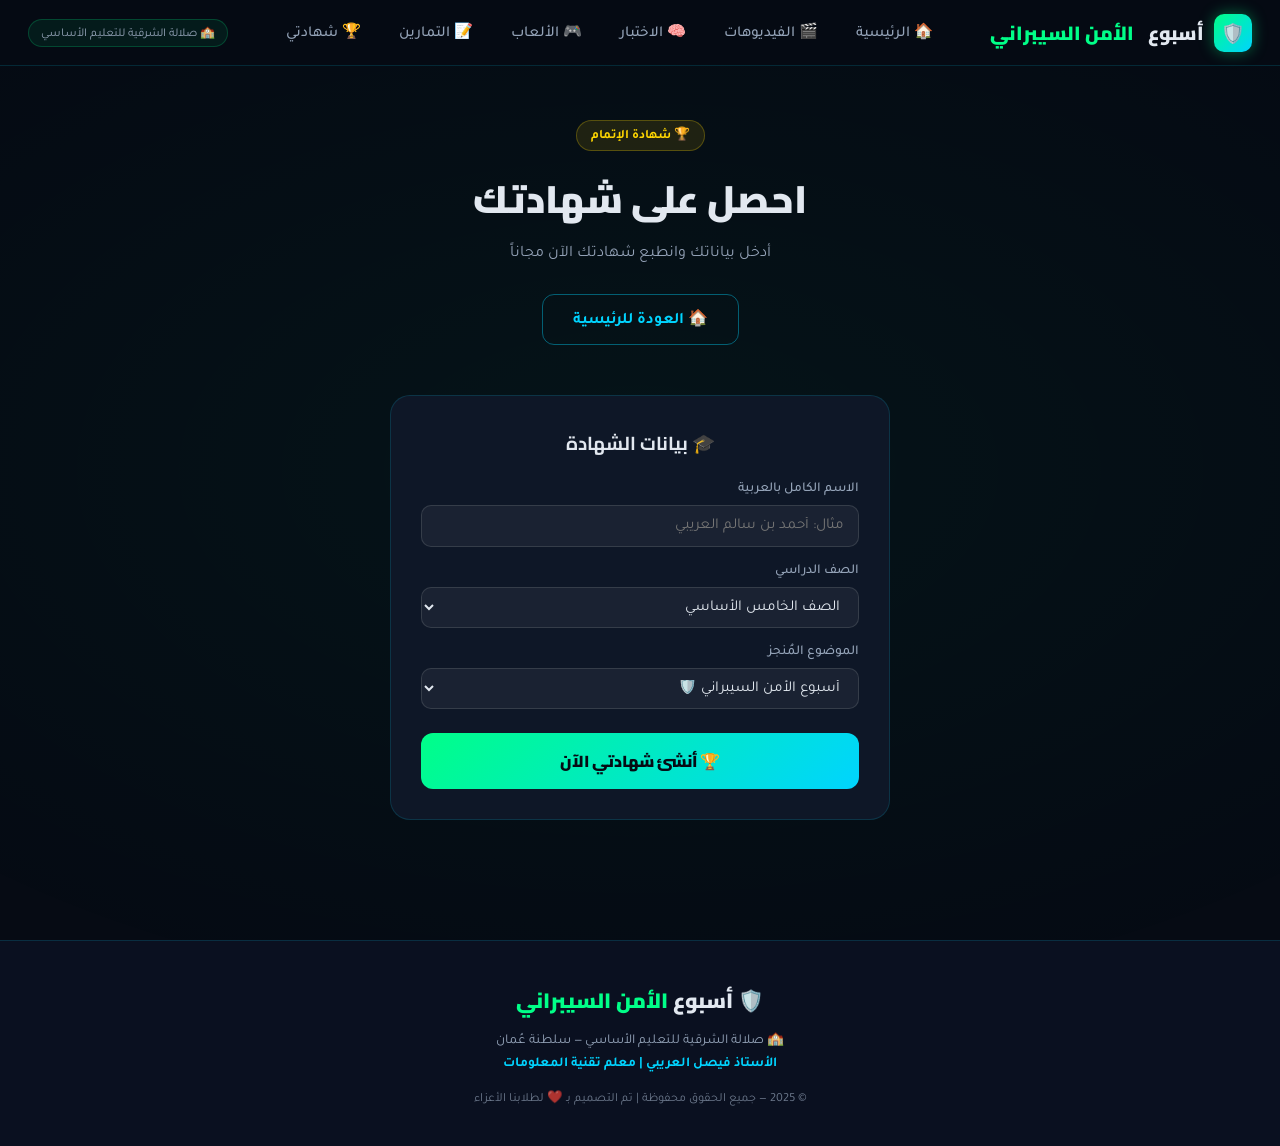
==== pages/certificate.html @ 5276aafc "Create certificate.html" ====
<!DOCTYPE html>
<html lang="ar" dir="rtl">
<head>
<meta charset="UTF-8">
<meta name="viewport" content="width=device-width, initial-scale=1.0">
<title>شهادتي | أسبوع الأمن السيبراني</title>
<link href="https://fonts.googleapis.com/css2?family=Cairo:wght@300;400;600;700;900&family=Tajawal:wght@300;400;500;700;800&display=swap" rel="stylesheet">
<link rel="stylesheet" href="../css/style.css">
</head>
<body>

<!-- MATRIX BACKGROUND -->
<div id="matrix-bg"></div>

<!-- NAV -->
<nav>
  <div class="nav-brand">
    <div class="nav-icon">🛡️</div>
    أسبوع <span style="color:var(--green);margin-right:4px"> الأمن السيبراني</span>
  </div>
  <div class="nav-links">
    <a href="../index.html">🏠 الرئيسية</a>
    <a href="videos.html">🎬 الفيديوهات</a>
    <a href="quiz.html">🧠 الاختبار</a>
    <a href="games.html">🎮 الألعاب</a>
    <a href="exercises.html">📝 التمارين</a>
    <a href="certificate.html">🏆 شهادتي</a>
  </div>
  <div class="nav-school">🏫 صلالة الشرقية للتعليم الأساسي</div>
</nav>

<!-- CERTIFICATE SECTION -->
<section id="certificate" class="cert-section" style="min-height:100vh;padding:120px 20px 80px">
  <div class="container">
    <div class="section-header fade-in">
      <div class="section-tag tag-yellow">🏆 شهادة الإتمام</div>
      <h2 class="section-title">احصل على شهادتك</h2>
      <p class="section-sub">أدخل بياناتك وانطبع شهادتك الآن مجاناً</p>
      <div style="margin-top:30px">
        <a href="../index.html" class="btn-secondary">🏠 العودة للرئيسية</a>
      </div>
    </div>
    <div class="cert-form-wrapper fade-in">
      <div class="cert-form">
        <h3>🎓 بيانات الشهادة</h3>
        <div class="form-group">
          <label>الاسم الكامل بالعربية</label>
          <input type="text" id="certName" placeholder="مثال: أحمد بن سالم العريبي">
        </div>
        <div class="form-group">
          <label>الصف الدراسي</label>
          <select id="certGrade">
            <option value="الصف الخامس الأساسي">الصف الخامس الأساسي</option>
            <option value="الصف السابع الأساسي">الصف السابع الأساسي</option>
            <option value="الصف التاسع الأساسي">الصف التاسع الأساسي</option>
          </select>
        </div>
        <div class="form-group">
          <label>الموضوع المُنجز</label>
          <select id="certTopic">
            <option value="أسبوع الأمن السيبراني">أسبوع الأمن السيبراني 🛡️</option>
            <option value="حماية كلمات المرور">حماية كلمات المرور 🔑</option>
            <option value="التعرف على التصيد الاحتيالي">التعرف على التصيد الاحتيالي 🎣</option>
            <option value="مكافحة الابتزاز الإلكتروني">مكافحة الابتزاز الإلكتروني 🚨</option>
          </select>
        </div>
        <button class="generate-btn" onclick="generateCert()">🏆 أنشئ شهادتي الآن</button>
      </div>
    </div>

    <div class="certificate-preview" id="certPreview">
      <div id="cert-canvas-wrap">
        <div class="cert-corner tl"></div>
        <div class="cert-corner tr"></div>
        <div class="cert-corner bl"></div>
        <div class="cert-corner br"></div>
        <div class="cert-school-name">🏫 صلالة الشرقية للتعليم الأساسي — سلطنة عُمان</div>
        <div class="cert-logo-big">🛡️</div>
        <div class="cert-title-ar">تُقدّم هذه الشهادة إلى</div>
        <div class="cert-main-title" id="certNameDisplay">اسم الطالب</div>
        <div class="cert-student-grade" id="certGradeDisplay">الصف الدراسي</div>
        <div class="cert-divider"></div>
        <div class="cert-body-text">
          تقديراً لإتمامه/ها فعاليات وأنشطة
        </div>
        <div class="cert-topic" id="certTopicDisplay">أسبوع الأمن السيبراني</div>
        <div class="cert-badge-row">
          <div class="cert-badge" style="color:var(--green);border-color:rgba(0,255,136,0.2)">✅ إتمام الفيديوهات</div>
          <div class="cert-badge" style="color:var(--cyan);border-color:rgba(0,212,255,0.2)">🧠 اجتياز الاختبار</div>
          <div class="cert-badge" style="color:var(--orange);border-color:rgba(255,107,53,0.2)">🎮 الألعاب التعليمية</div>
          <div class="cert-badge" style="color:var(--purple);border-color:rgba(168,85,247,0.2)">📝 التمارين التفاعلية</div>
        </div>
        <div class="cert-footer">
          <div class="cert-seal">
            🛡️<div style="font-size:.55rem;color:var(--yellow);margin-top:2px">موثّقة</div>
          </div>
          <div>
            <div style="font-size:.75rem;color:var(--text2);margin-bottom:4px">بتوجيه ورعاية</div>
            <div class="cert-teacher-name">الأستاذ فيصل العريبي</div>
            <div class="cert-teacher-title">معلم تقنية المعلومات</div>
            <div class="cert-teacher-title">صلالة الشرقية للتعليم الأساسي</div>
          </div>
          <div class="cert-date">
            <div style="font-size:.75rem;color:var(--text2);margin-bottom:4px">تاريخ الإصدار</div>
            <div id="certDate" style="font-size:.85rem;font-weight:600"></div>
            <div style="font-size:.7rem;color:var(--text2);margin-top:2px">1446هـ</div>
          </div>
        </div>
      </div>
      <div class="cert-actions">
        <button class="cert-download-btn" onclick="printCert()">🖨️ طباعة الشهادة</button>
        <button class="cert-print-btn" onclick="window.scrollTo(0,0)">↑ العودة للأعلى</button>
      </div>
    </div>
  </div>
</section>

<!-- FOOTER -->
<footer>
  <div class="footer-logo">🛡️ أسبوع <span>الأمن السيبراني</span></div>
  <div class="footer-school">🏫 صلالة الشرقية للتعليم الأساسي — سلطنة عُمان</div>
  <div class="footer-teacher">الأستاذ فيصل العريبي | معلم تقنية المعلومات</div>
  <div class="footer-copy">© 2025 — جميع الحقوق محفوظة | تم التصميم بـ ❤️ لطلابنا الأعزاء</div>
</footer>

<script src="../js/main.js"></script>
</body>
</html>
---- css/style.css ----
:root {
  --bg: #060b14;
  --bg2: #0a1020;
  --bg3: #0f1929;
  --card: rgba(15,25,41,0.95);
  --green: #00ff88;
  --cyan: #00d4ff;
  --orange: #ff6b35;
  --red: #ff4757;
  --purple: #a855f7;
  --yellow: #ffd700;
  --text: #e2e8f0;
  --text2: #94a3b8;
  --border: rgba(0,212,255,0.15);
  --r: 14px;
}
*{margin:0;padding:0;box-sizing:border-box}
html{scroll-behavior:smooth}
body{
  background:var(--bg);
  color:var(--text);
  font-family:'Tajawal',sans-serif;
  overflow-x:hidden;
  min-height:100vh;
}
::-webkit-scrollbar{width:5px}
::-webkit-scrollbar-track{background:var(--bg)}
::-webkit-scrollbar-thumb{background:var(--cyan);border-radius:3px}

/* ── MATRIX BACKGROUND ── */
#matrix-bg{
  position:fixed;inset:0;z-index:0;
  overflow:hidden;pointer-events:none;
}
.matrix-col{
  position:absolute;top:-100%;
  font-family:monospace;font-size:14px;
  color:rgba(0,255,136,0.15);
  animation:matrix-fall linear infinite;
  letter-spacing:2px;
  writing-mode:vertical-lr;
}
@keyframes matrix-fall{
  0%{top:-100%}
  100%{top:110%}
}

/* ── PARTICLES ── */
.particle{
  position:fixed;border-radius:50%;pointer-events:none;z-index:1;
  animation:float-particle linear infinite;
}
@keyframes float-particle{
  0%{transform:translateY(100vh) rotate(0deg);opacity:0}
  10%{opacity:1}
  90%{opacity:1}
  100%{transform:translateY(-100px) rotate(720deg);opacity:0}
}

/* ── NAVBAR ── */
nav{
  position:fixed;top:0;left:0;right:0;z-index:999;
  display:flex;align-items:center;justify-content:space-between;
  padding:0 28px;height:66px;
  background:rgba(6,11,20,0.92);
  backdrop-filter:blur(20px);
  border-bottom:1px solid var(--border);
}
.nav-brand{
  display:flex;align-items:center;gap:10px;
  font-family:'Cairo',sans-serif;font-weight:900;font-size:1.2rem;
}
.nav-icon{
  width:38px;height:38px;border-radius:10px;
  background:linear-gradient(135deg,var(--green),var(--cyan));
  display:flex;align-items:center;justify-content:center;
  font-size:1.2rem;
  box-shadow:0 0 15px rgba(0,255,136,0.4);
}
.nav-links{display:flex;gap:6px;align-items:center;flex-wrap:wrap}
.nav-links a{
  color:var(--text2);text-decoration:none;
  padding:8px 16px;border-radius:8px;
  font-size:.95rem;font-weight:500;
  transition:.2s;
}
.nav-links a:hover{color:var(--cyan);background:rgba(0,212,255,0.08)}
.nav-school{
  font-size:.75rem;color:var(--text2);
  background:rgba(0,255,136,0.07);
  border:1px solid rgba(0,255,136,0.2);
  padding:5px 12px;border-radius:20px;
}

/* ── HERO ── */
.hero{
  position:relative;z-index:2;
  min-height:100vh;
  display:flex;align-items:center;justify-content:center;
  text-align:center;padding:100px 20px 60px;
  background:
    radial-gradient(ellipse 80% 50% at 50% 0%, rgba(0,255,136,0.06) 0%, transparent 60%),
    radial-gradient(ellipse 60% 40% at 80% 80%, rgba(0,212,255,0.05) 0%, transparent 50%);
}
.hero-badge{
  display:inline-flex;align-items:center;gap:8px;
  background:rgba(0,255,136,0.1);
  border:1px solid rgba(0,255,136,0.3);
  padding:7px 18px;border-radius:30px;
  font-size:.85rem;color:var(--green);
  margin-bottom:28px;
  animation:pulse-badge 2s ease infinite;
}
@keyframes pulse-badge{
  0%,100%{box-shadow:0 0 0 0 rgba(0,255,136,0.3)}
  50%{box-shadow:0 0 0 8px rgba(0,255,136,0)}
}
.hero h1{
  font-family:'Cairo',sans-serif;font-weight:900;
  font-size:clamp(2.2rem,6vw,4.5rem);
  line-height:1.2;margin-bottom:16px;
  background:linear-gradient(135deg,#fff 0%,var(--cyan) 50%,var(--green) 100%);
  -webkit-background-clip:text;-webkit-text-fill-color:transparent;
  background-clip:text;
}
.hero h1 span{
  background:linear-gradient(135deg,var(--orange),var(--red));
  -webkit-background-clip:text;-webkit-text-fill-color:transparent;
  background-clip:text;
}
.hero-sub{
  font-size:1.15rem;color:var(--text2);max-width:600px;margin:0 auto 36px;
}
.hero-btns{display:flex;gap:14px;justify-content:center;flex-wrap:wrap;margin-bottom:60px}
.btn-primary{
  background:linear-gradient(135deg,var(--green),var(--cyan));
  color:#060b14;font-weight:700;font-size:1rem;
  padding:13px 30px;border-radius:12px;border:none;cursor:pointer;
  text-decoration:none;display:inline-flex;align-items:center;gap:8px;
  transition:.25s;box-shadow:0 0 25px rgba(0,255,136,0.3);
}
.btn-primary:hover{transform:translateY(-2px);box-shadow:0 0 40px rgba(0,255,136,0.5)}
.btn-secondary{
  background:transparent;color:var(--cyan);font-weight:600;font-size:1rem;
  padding:13px 30px;border-radius:12px;
  border:1.5px solid rgba(0,212,255,0.4);cursor:pointer;
  text-decoration:none;display:inline-flex;align-items:center;gap:8px;
  transition:.25s;
}
.btn-secondary:hover{background:rgba(0,212,255,0.08);transform:translateY(-2px)}

/* ── STATS ── */
.hero-stats{
  display:flex;gap:30px;justify-content:center;flex-wrap:wrap;
}
.stat-box{
  background:var(--card);border:1px solid var(--border);
  border-radius:var(--r);padding:20px 30px;text-align:center;
  min-width:130px;
}
.stat-num{
  font-family:'Cairo',sans-serif;font-weight:900;font-size:2rem;
  background:linear-gradient(135deg,var(--green),var(--cyan));
  -webkit-background-clip:text;-webkit-text-fill-color:transparent;
  background-clip:text;
}
.stat-lbl{font-size:.8rem;color:var(--text2);margin-top:2px}

/* ── SECTIONS ── */
section{position:relative;z-index:2;padding:80px 20px}
.container{max-width:1100px;margin:0 auto}
.section-header{text-align:center;margin-bottom:50px}
.section-tag{
  display:inline-block;font-size:.8rem;font-weight:600;
  padding:5px 14px;border-radius:20px;margin-bottom:12px;
}
.tag-green{color:var(--green);background:rgba(0,255,136,0.1);border:1px solid rgba(0,255,136,0.25)}
.tag-cyan{color:var(--cyan);background:rgba(0,212,255,0.1);border:1px solid rgba(0,212,255,0.25)}
.tag-orange{color:var(--orange);background:rgba(255,107,53,0.1);border:1px solid rgba(255,107,53,0.25)}
.tag-purple{color:var(--purple);background:rgba(168,85,247,0.1);border:1px solid rgba(168,85,247,0.25)}
.tag-yellow{color:var(--yellow);background:rgba(255,215,0,0.1);border:1px solid rgba(255,215,0,0.25)}

.section-title{
  font-family:'Cairo',sans-serif;font-weight:900;
  font-size:clamp(1.6rem,3.5vw,2.4rem);
  margin-bottom:10px;
}
.section-sub{color:var(--text2);font-size:1rem;max-width:550px;margin:0 auto}

/* ── VIDEOS ── */
.videos-grid{
  display:grid;grid-template-columns:repeat(auto-fill,minmax(300px,1fr));gap:20px;
}
.video-card{
  background:var(--card);border:1px solid var(--border);
  border-radius:var(--r);overflow:hidden;
  transition:.3s;cursor:pointer;
}
.video-card:hover{transform:translateY(-5px);border-color:var(--cyan);box-shadow:0 10px 40px rgba(0,212,255,0.15)}
.video-thumb{
  position:relative;padding-top:56.25%;overflow:hidden;
  background:linear-gradient(135deg,#0a1528,#0d2040);
}
.video-thumb-inner{
  position:absolute;inset:0;display:flex;align-items:center;justify-content:center;
  font-size:3.5rem;flex-direction:column;gap:10px;
}
.play-btn{
  width:54px;height:54px;border-radius:50%;
  background:rgba(0,255,136,0.9);
  display:flex;align-items:center;justify-content:center;
  font-size:1.2rem;color:#060b14;
  transition:.2s;box-shadow:0 0 20px rgba(0,255,136,0.4);
}
.video-card:hover .play-btn{transform:scale(1.1);box-shadow:0 0 35px rgba(0,255,136,0.6)}
.video-duration{
  position:absolute;bottom:10px;left:10px;
  background:rgba(0,0,0,0.8);color:#fff;
  font-size:.75rem;padding:3px 8px;border-radius:5px;
}
.video-grade{
  position:absolute;top:10px;right:10px;
  font-size:.72rem;font-weight:700;padding:4px 10px;border-radius:20px;
}
.grade5{background:rgba(255,107,53,0.25);color:var(--orange);border:1px solid rgba(255,107,53,0.4)}
.grade7{background:rgba(0,212,255,0.2);color:var(--cyan);border:1px solid rgba(0,212,255,0.4)}
.grade9{background:rgba(168,85,247,0.2);color:var(--purple);border:1px solid rgba(168,85,247,0.4)}

.video-info{padding:16px}
.video-title{font-weight:700;font-size:.95rem;margin-bottom:6px;line-height:1.5}
.video-meta{display:flex;align-items:center;gap:10px;font-size:.8rem;color:var(--text2)}
.video-progress{
  height:3px;background:rgba(255,255,255,0.08);border-radius:2px;margin-top:12px;
}
.video-progress-bar{height:100%;border-radius:2px;background:linear-gradient(90deg,var(--green),var(--cyan))}

/* ── VIDEO MODAL ── */
.modal-overlay{
  position:fixed;inset:0;z-index:9999;
  background:rgba(0,0,0,0.9);backdrop-filter:blur(10px);
  display:none;align-items:center;justify-content:center;padding:20px;
}
.modal-overlay.active{display:flex}
.modal-box{
  background:var(--bg2);border:1px solid var(--border);
  border-radius:20px;width:100%;max-width:700px;
  overflow:hidden;
}
.modal-header{
  display:flex;align-items:center;justify-content:space-between;
  padding:16px 20px;border-bottom:1px solid var(--border);
}
.modal-title{font-weight:700;font-size:1rem}
.modal-close{
  background:rgba(255,71,87,0.15);border:none;color:var(--red);
  width:32px;height:32px;border-radius:8px;cursor:pointer;font-size:1rem;
  display:flex;align-items:center;justify-content:center;
}
.modal-video{padding-top:56.25%;position:relative;background:#000}
.modal-video-inner{
  position:absolute;inset:0;display:flex;align-items:center;justify-content:center;
  background:linear-gradient(135deg,#050e1a,#0a1a30);flex-direction:column;gap:16px;
  font-size:4rem;
}
.modal-video-inner p{font-size:1rem;color:var(--text2)}
.modal-body{padding:20px}

/* ── QUIZ ── */
.quiz-wrapper{max-width:700px;margin:0 auto}
.quiz-progress-bar-wrap{
  background:rgba(255,255,255,0.07);border-radius:10px;height:8px;margin-bottom:30px;overflow:hidden;
}
.quiz-progress-fill{
  height:100%;border-radius:10px;
  background:linear-gradient(90deg,var(--green),var(--cyan));
  transition:.4s ease;
}
.quiz-q-counter{font-size:.85rem;color:var(--text2);margin-bottom:8px;text-align:center}
.quiz-question{
  background:var(--card);border:1px solid var(--border);
  border-radius:20px;padding:30px;
}
.quiz-q-text{
  font-family:'Cairo',sans-serif;font-weight:700;font-size:1.15rem;
  line-height:1.6;margin-bottom:24px;text-align:center;
}
.quiz-q-emoji{font-size:2.5rem;text-align:center;margin-bottom:14px}
.quiz-options{display:grid;grid-template-columns:1fr 1fr;gap:12px}
.quiz-opt{
  background:rgba(255,255,255,0.04);border:1.5px solid rgba(255,255,255,0.1);
  border-radius:12px;padding:14px 18px;
  font-size:.95rem;font-weight:500;cursor:pointer;
  transition:.2s;text-align:right;
  display:flex;align-items:center;gap:10px;
}
.quiz-opt:hover:not(:disabled){
  border-color:var(--cyan);background:rgba(0,212,255,0.08);
  transform:translateY(-2px);
}
.quiz-opt.correct{border-color:var(--green)!important;background:rgba(0,255,136,0.12)!important;color:var(--green)}
.quiz-opt.wrong{border-color:var(--red)!important;background:rgba(255,71,87,0.12)!important;color:var(--red)}
.quiz-opt:disabled{cursor:default}
.quiz-feedback{
  text-align:center;margin-top:20px;padding:14px;
  border-radius:12px;font-weight:600;display:none;
}
.quiz-feedback.show{display:block}
.quiz-feedback.ok{background:rgba(0,255,136,0.1);color:var(--green);border:1px solid rgba(0,255,136,0.3)}
.quiz-feedback.bad{background:rgba(255,71,87,0.1);color:var(--red);border:1px solid rgba(255,71,87,0.3)}
.quiz-nav{display:flex;justify-content:space-between;margin-top:24px;gap:12px}
.quiz-nav button{
  flex:1;padding:12px;border-radius:10px;border:none;cursor:pointer;
  font-family:'Tajawal',sans-serif;font-weight:700;font-size:.95rem;
  transition:.2s;
}
.btn-next{background:linear-gradient(135deg,var(--green),var(--cyan));color:#060b14}
.btn-next:hover{transform:translateY(-2px);box-shadow:0 5px 20px rgba(0,255,136,0.3)}
.quiz-score-box{
  background:var(--card);border:1px solid var(--border);
  border-radius:20px;padding:40px;text-align:center;display:none;
}
.quiz-score-box.show{display:block}
.score-circle{
  width:120px;height:120px;border-radius:50%;
  border:4px solid var(--green);
  display:flex;flex-direction:column;align-items:center;justify-content:center;
  margin:0 auto 20px;
  box-shadow:0 0 30px rgba(0,255,136,0.3);
}
.score-num{font-size:2.2rem;font-weight:900;color:var(--green)}
.score-total{font-size:.85rem;color:var(--text2)}
.score-msg{font-size:1.1rem;font-weight:700;margin-bottom:8px}
.score-sub{font-size:.9rem;color:var(--text2);margin-bottom:24px}

/* ── GAME ── */
.game-section{background:linear-gradient(180deg,var(--bg) 0%,var(--bg2) 100%)}
.game-grid{display:grid;grid-template-columns:repeat(auto-fill,minmax(260px,1fr));gap:18px}
.game-card{
  background:var(--card);border:1px solid var(--border);
  border-radius:var(--r);padding:24px;text-align:center;
  cursor:pointer;transition:.3s;
}
.game-card:hover{transform:translateY(-5px)}
.game-card.green-hover:hover{border-color:var(--green);box-shadow:0 8px 30px rgba(0,255,136,0.15)}
.game-card.cyan-hover:hover{border-color:var(--cyan);box-shadow:0 8px 30px rgba(0,212,255,0.15)}
.game-card.orange-hover:hover{border-color:var(--orange);box-shadow:0 8px 30px rgba(255,107,53,0.15)}
.game-card.purple-hover:hover{border-color:var(--purple);box-shadow:0 8px 30px rgba(168,85,247,0.15)}
.game-icon{font-size:3rem;margin-bottom:14px}
.game-title{font-family:'Cairo',sans-serif;font-weight:700;font-size:1.05rem;margin-bottom:8px}
.game-desc{font-size:.85rem;color:var(--text2);line-height:1.6;margin-bottom:16px}
.game-badge{
  display:inline-block;font-size:.75rem;font-weight:600;
  padding:4px 12px;border-radius:20px;
}

/* ── MATCH GAME ── */
.match-game{max-width:800px;margin:0 auto;display:none}
.match-game.active{display:block}
.match-instructions{
  text-align:center;color:var(--text2);margin-bottom:24px;font-size:.9rem;
}
.match-grid{
  display:grid;grid-template-columns:1fr 1fr;gap:30px;
}
.match-col h4{
  font-family:'Cairo',sans-serif;font-weight:700;
  margin-bottom:14px;font-size:.95rem;
  text-align:center;
  padding:8px;border-radius:8px;
}
.match-col:first-child h4{background:rgba(0,255,136,0.08);color:var(--green)}
.match-col:last-child h4{background:rgba(0,212,255,0.08);color:var(--cyan)}
.match-item{
  background:rgba(255,255,255,0.04);border:1.5px solid rgba(255,255,255,0.1);
  border-radius:10px;padding:12px 16px;margin-bottom:10px;
  cursor:pointer;transition:.2s;font-size:.9rem;text-align:center;
}
.match-item:hover{border-color:var(--cyan);background:rgba(0,212,255,0.07)}
.match-item.selected{border-color:var(--yellow);background:rgba(255,215,0,0.1);color:var(--yellow)}
.match-item.matched{border-color:var(--green);background:rgba(0,255,136,0.1);color:var(--green);cursor:default}
.match-item.wrong-flash{border-color:var(--red);background:rgba(255,71,87,0.1);animation:flash .3s}
@keyframes flash{0%,100%{opacity:1}50%{opacity:.4}}
.match-score{
  text-align:center;margin-top:20px;font-size:1rem;
  color:var(--text2);
}
.match-score span{color:var(--green);font-weight:700}

/* ── EXERCISES ── */
.exercises-list{display:flex;flex-direction:column;gap:16px;max-width:750px;margin:0 auto}
.exercise-card{
  background:var(--card);border:1px solid var(--border);
  border-radius:var(--r);overflow:hidden;
}
.exercise-header{
  display:flex;align-items:center;gap:14px;padding:18px 20px;cursor:pointer;
  transition:.2s;
}
.exercise-header:hover{background:rgba(255,255,255,0.03)}
.exercise-num{
  width:36px;height:36px;border-radius:10px;flex-shrink:0;
  display:flex;align-items:center;justify-content:center;
  font-weight:700;font-size:.9rem;
}
.exercise-info{flex:1}
.exercise-title{font-weight:700;font-size:.95rem;margin-bottom:3px}
.exercise-type{font-size:.78rem;color:var(--text2)}
.exercise-arrow{font-size:.9rem;color:var(--text2);transition:.3s}
.exercise-card.open .exercise-arrow{transform:rotate(90deg)}
.exercise-body{display:none;padding:0 20px 20px;border-top:1px solid var(--border)}
.exercise-card.open .exercise-body{display:block}

.drag-instruction{font-size:.85rem;color:var(--text2);margin:16px 0 12px;text-align:center}
.drag-items{display:flex;flex-wrap:wrap;gap:8px;justify-content:center;margin-bottom:20px}
.drag-item{
  background:rgba(0,212,255,0.1);border:1.5px solid rgba(0,212,255,0.3);
  color:var(--cyan);border-radius:8px;padding:7px 14px;
  
  font-size:.85rem;cursor:grab;transition:.2s;user-select:none;
}
.drag-item:hover{background:rgba(0,212,255,0.18);transform:scale(1.05)}
.drag-item.dragging{opacity:.4;cursor:grabbing}
.drop-zones{display:flex;flex-direction:column;gap:10px}
.drop-zone{
  border:1.5px dashed rgba(255,255,255,0.15);border-radius:10px;
  padding:12px 16px;min-height:50px;
  display:flex;align-items:center;gap:10px;
  transition:.2s;font-size:.9rem;
}
.drop-zone.drag-over{border-color:var(--cyan);background:rgba(0,212,255,0.06)}
.drop-zone.correct-drop{border-color:var(--green);background:rgba(0,255,136,0.07)}
.drop-zone.wrong-drop{border-color:var(--red);background:rgba(255,71,87,0.07)}
.drop-label{color:var(--text2);font-size:.85rem;min-width:120px}
.drop-slot{
  flex:1;border:1px dashed rgba(255,255,255,0.1);border-radius:6px;
  min-height:36px;display:flex;align-items:center;padding:0 10px;
  color:var(--text2);font-size:.85rem;
}
.drop-slot .drag-item{cursor:default;margin:0}

.fill-blank-row{display:flex;align-items:center;flex-wrap:wrap;gap:8px;margin-bottom:14px;font-size:.95rem}
.blank-input{
  background:rgba(255,255,255,0.06);border:1.5px solid rgba(255,255,255,0.15);
  color:var(--text);border-radius:8px;padding:6px 12px;
  font-family:'Tajawal',sans-serif;font-size:.9rem;width:140px;text-align:center;
  transition:.2s;
}
.blank-input:focus{outline:none;border-color:var(--cyan)}
.blank-input.correct{border-color:var(--green);background:rgba(0,255,136,0.08)}
.blank-input.wrong{border-color:var(--red);background:rgba(255,71,87,0.08)}

.check-btn{
  background:linear-gradient(135deg,var(--cyan),var(--purple));
  color:#fff;border:none;padding:10px 22px;border-radius:10px;
  font-family:'Tajawal',sans-serif;font-weight:700;cursor:pointer;
  font-size:.9rem;margin-top:14px;transition:.2s;display:block;
}
.check-btn:hover{transform:translateY(-2px);box-shadow:0 5px 20px rgba(0,212,255,0.3)}
.exercise-result{
  margin-top:12px;padding:10px 14px;border-radius:8px;
  font-size:.88rem;font-weight:600;display:none;
}
.exercise-result.show{display:block}
.exercise-result.ok{background:rgba(0,255,136,0.1);color:var(--green);border:1px solid rgba(0,255,136,0.3)}
.exercise-result.bad{background:rgba(255,71,87,0.1);color:var(--red);border:1px solid rgba(255,71,87,0.3)}

/* ── CERTIFICATE ── */
.cert-section{background:radial-gradient(ellipse 80% 60% at 50% 50%,rgba(0,255,136,0.04),transparent)}
.cert-form-wrapper{max-width:500px;margin:0 auto 40px}
.cert-form{
  background:var(--card);border:1px solid var(--border);
  border-radius:20px;padding:30px;
}
.cert-form h3{font-family:'Cairo',sans-serif;font-weight:700;margin-bottom:20px;text-align:center}
.form-group{margin-bottom:16px}
.form-group label{display:block;font-size:.85rem;color:var(--text2);margin-bottom:7px;font-weight:500}
.form-group input, .form-group select{
  width:100%;background:rgba(255,255,255,0.05);
  border:1.5px solid rgba(255,255,255,0.12);
  color:var(--text);border-radius:10px;padding:11px 14px;
  font-family:'Tajawal',sans-serif;font-size:.95rem;
  transition:.2s;
}
.form-group input:focus, .form-group select:focus{
  outline:none;border-color:var(--green);background:rgba(0,255,136,0.04);
}
.form-group select option{background:var(--bg2);color:var(--text)}
.generate-btn{
  width:100%;background:linear-gradient(135deg,var(--green),var(--cyan));
  color:#060b14;border:none;padding:13px;border-radius:12px;
  font-family:'Cairo',sans-serif;font-weight:900;font-size:1rem;cursor:pointer;
  transition:.2s;margin-top:8px;
}
.generate-btn:hover{transform:translateY(-2px);box-shadow:0 8px 30px rgba(0,255,136,0.3)}

/* ── CERTIFICATE DESIGN ── */
.certificate-preview{display:none;max-width:780px;margin:0 auto}
.certificate-preview.show{display:block}
#cert-canvas-wrap{
  background:linear-gradient(135deg,#020810,#050f20);
  border:2px solid rgba(0,255,136,0.3);
  border-radius:20px;padding:40px;text-align:center;
  position:relative;overflow:hidden;
  box-shadow:0 0 60px rgba(0,255,136,0.1);
  margin-bottom:20px;
}
#cert-canvas-wrap::before{
  content:'';position:absolute;inset:0;
  background:
    radial-gradient(ellipse 50% 40% at 50% 0%,rgba(0,255,136,0.08),transparent),
    radial-gradient(ellipse 40% 30% at 100% 100%,rgba(0,212,255,0.06),transparent);
  pointer-events:none;
}
.cert-corner{
  position:absolute;width:60px;height:60px;
  border-color:rgba(0,255,136,0.4);border-style:solid;
}
.cert-corner.tl{top:15px;right:15px;border-width:2px 0 0 2px}
.cert-corner.tr{top:15px;left:15px;border-width:2px 2px 0 0}
.cert-corner.bl{bottom:15px;right:15px;border-width:0 0 2px 2px}
.cert-corner.br{bottom:15px;left:15px;border-width:0 2px 2px 0}
.cert-school-name{
  font-size:.8rem;color:var(--cyan);letter-spacing:2px;margin-bottom:14px;text-transform:uppercase;
}
.cert-logo-big{font-size:3rem;margin-bottom:10px}
.cert-title-ar{
  font-family:'Cairo',sans-serif;font-weight:900;font-size:1.1rem;
  color:var(--text2);margin-bottom:6px;
}
.cert-main-title{
  font-family:'Cairo',sans-serif;font-weight:900;
  font-size:clamp(1.8rem,4vw,2.8rem);
  background:linear-gradient(135deg,var(--green),var(--cyan),var(--yellow));
  -webkit-background-clip:text;-webkit-text-fill-color:transparent;
  background-clip:text;margin-bottom:20px;
}
.cert-divider{
  width:200px;height:2px;margin:0 auto 20px;
  background:linear-gradient(90deg,transparent,var(--green),transparent);
}
.cert-presented-to{font-size:.9rem;color:var(--text2);margin-bottom:8px}
.cert-student-name{
  font-family:'Cairo',sans-serif;font-weight:900;
  font-size:clamp(1.6rem,3.5vw,2.4rem);
  color:#fff;margin-bottom:6px;
}
.cert-student-grade{
  font-size:.9rem;color:var(--text2);margin-bottom:20px;
}
.cert-body-text{
  font-size:.9rem;color:var(--text2);max-width:500px;margin:0 auto 20px;line-height:1.8;
}
.cert-topic{
  display:inline-block;
  background:rgba(0,255,136,0.1);border:1px solid rgba(0,255,136,0.3);
  color:var(--green);padding:6px 20px;border-radius:20px;
  font-weight:600;font-size:.9rem;margin-bottom:24px;
}
.cert-footer{
  display:flex;justify-content:space-between;align-items:flex-end;
  margin-top:24px;padding-top:20px;border-top:1px solid rgba(255,255,255,0.08);
  flex-wrap:wrap;gap:14px;
}
.cert-seal{
  width:70px;height:70px;border-radius:50%;
  border:2px solid rgba(255,215,0,0.4);
  background:radial-gradient(circle,rgba(255,215,0,0.1),transparent);
  display:flex;flex-direction:column;align-items:center;justify-content:center;
  font-size:1.5rem;
}
.cert-date{font-size:.8rem;color:var(--text2);text-align:center}
.cert-teacher{text-align:center}
.cert-teacher-name{font-weight:700;font-size:.9rem;color:var(--green)}
.cert-teacher-title{font-size:.75rem;color:var(--text2)}
.cert-badge-row{
  display:flex;justify-content:center;gap:16px;margin:16px 0;flex-wrap:wrap;
}
.cert-badge{
  background:rgba(255,255,255,0.05);border:1px solid rgba(255,255,255,0.1);
  border-radius:8px;padding:8px 14px;font-size:.8rem;
  display:flex;align-items:center;gap:6px;
}
.cert-actions{display:flex;gap:14px;justify-content:center}
.cert-download-btn{
  background:linear-gradient(135deg,var(--green),var(--cyan));
  color:#060b14;border:none;padding:12px 28px;border-radius:10px;
  font-family:'Tajawal',sans-serif;font-weight:700;cursor:pointer;
  font-size:.95rem;transition:.2s;display:flex;align-items:center;gap:8px;
}
.cert-download-btn:hover{transform:translateY(-2px);box-shadow:0 8px 25px rgba(0,255,136,0.3)}
.cert-print-btn{
  background:transparent;color:var(--cyan);
  border:1.5px solid rgba(0,212,255,0.4);
  padding:12px 28px;border-radius:10px;
  font-family:'Tajawal',sans-serif;font-weight:700;cursor:pointer;
  font-size:.95rem;transition:.2s;display:flex;align-items:center;gap:8px;
}
.cert-print-btn:hover{background:rgba(0,212,255,0.08)}

/* ── FOOTER ── */
footer{
  position:relative;z-index:2;
  background:var(--bg2);border-top:1px solid var(--border);
  padding:40px 20px;text-align:center;
}
.footer-logo{
  font-family:'Cairo',sans-serif;font-weight:900;font-size:1.3rem;
  margin-bottom:10px;
}
.footer-logo span{color:var(--green)}
.footer-school{font-size:.85rem;color:var(--text2);margin-bottom:6px}
.footer-teacher{font-size:.85rem;color:var(--cyan);font-weight:600}
.footer-copy{font-size:.78rem;color:var(--text2);margin-top:16px;opacity:.7}

/* ── UTILITIES ── */
.hidden{display:none!important}
.glow-green{box-shadow:0 0 25px rgba(0,255,136,0.2)}
.fade-in{opacity:0;transform:translateY(24px);transition:.6s ease}
.fade-in.visible{opacity:1;transform:translateY(0)}
@media(max-width:600px){
  nav{padding:0 14px}
  .nav-links{flex-direction:column;align-items:flex-end;gap:4px;background:rgba(6,11,20,0.95);padding:10px;border-radius:12px;position:absolute;top:66px;right:14px;min-width:160px}
  .nav-links a{display:block;padding:10px 16px}
  .quiz-options{grid-template-columns:1fr}
  .match-grid{grid-template-columns:1fr}
  .cert-footer{justify-content:center;flex-direction:column;gap:20px}
}
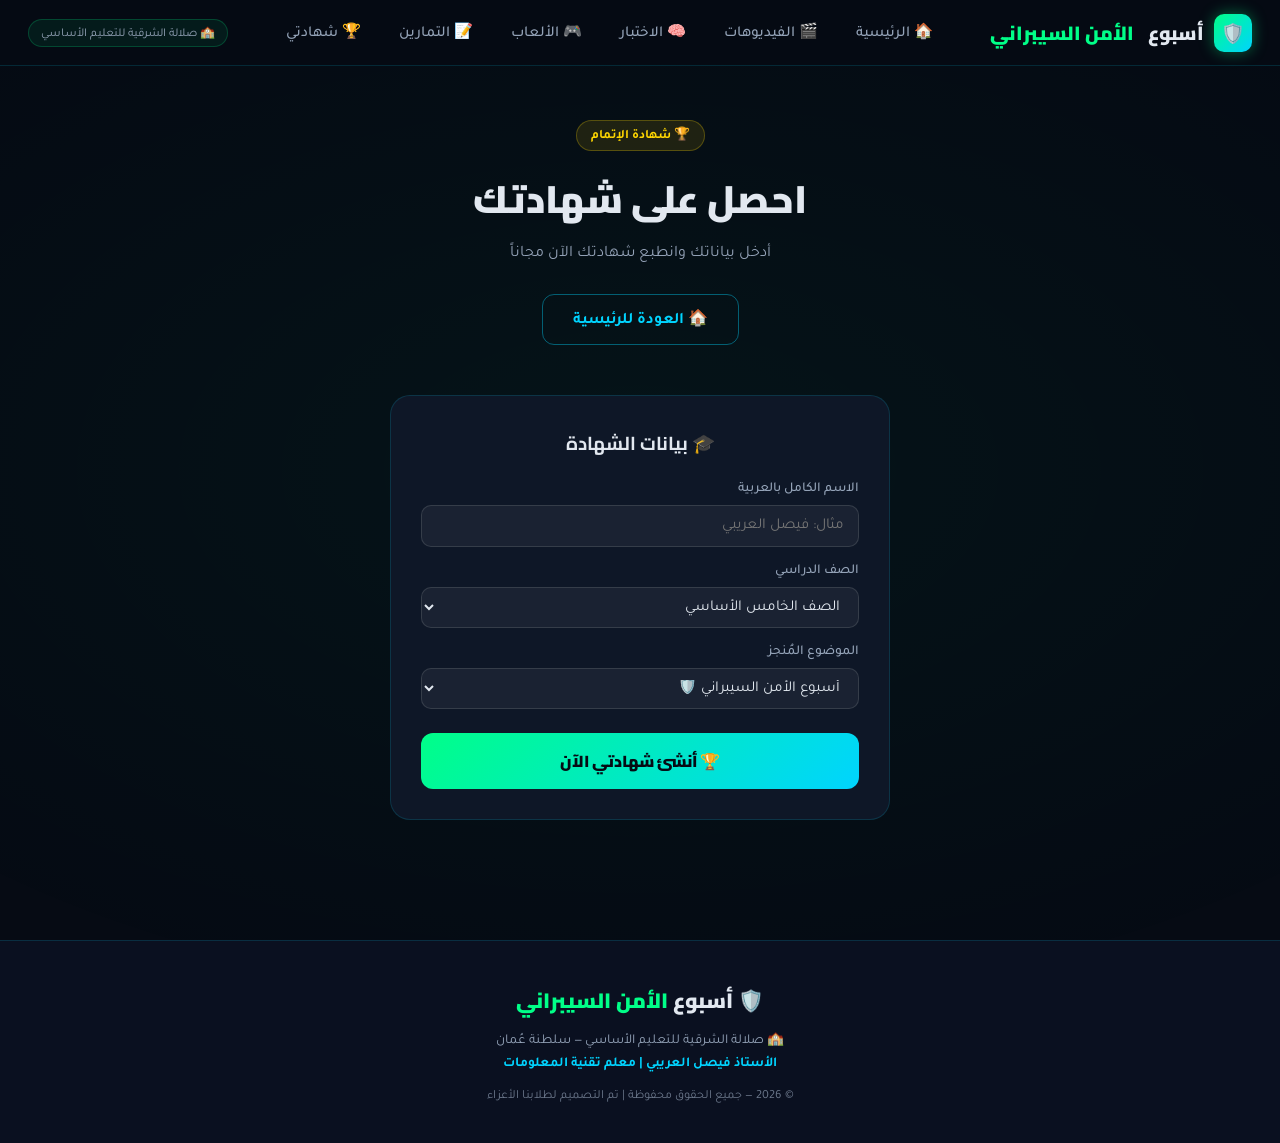
==== commit 4080a0bb: "Update certificate.html" ====
--- a/pages/certificate.html
+++ b/pages/certificate.html
@@ -45,7 +45,7 @@
         <h3>🎓 بيانات الشهادة</h3>
         <div class="form-group">
           <label>الاسم الكامل بالعربية</label>
-          <input type="text" id="certName" placeholder="مثال: أحمد بن سالم العريبي">
+          <input type="text" id="certName" placeholder="مثال: فيصل العريبي">
         </div>
         <div class="form-group">
           <label>الصف الدراسي</label>
@@ -120,7 +120,7 @@
   <div class="footer-logo">🛡️ أسبوع <span>الأمن السيبراني</span></div>
   <div class="footer-school">🏫 صلالة الشرقية للتعليم الأساسي — سلطنة عُمان</div>
   <div class="footer-teacher">الأستاذ فيصل العريبي | معلم تقنية المعلومات</div>
-  <div class="footer-copy">© 2025 — جميع الحقوق محفوظة | تم التصميم بـ ❤️ لطلابنا الأعزاء</div>
+  <div class="footer-copy">© 2026 — جميع الحقوق محفوظة | تم التصميم  لطلابنا الأعزاء</div>
 </footer>
 
 <script src="../js/main.js"></script>
--- a/css/style.css
+++ b/css/style.css
@@ -92,6 +92,22 @@
   padding:5px 12px;border-radius:20px;
 }
 
+/* ── HAMBURGER ── */
+.nav-hamburger{
+  display:none;
+  background:none;
+  border:1.5px solid rgba(0,212,255,0.3);
+  color:var(--cyan);
+  font-size:1.4rem;
+  cursor:pointer;
+  padding:4px 12px;
+  border-radius:8px;
+  transition:.2s;
+  z-index:1000;
+  line-height:1;
+}
+.nav-hamburger:hover{background:rgba(0,212,255,0.08)}
+
 /* ── HERO ── */
 .hero{
   position:relative;z-index:2;
@@ -236,34 +252,53 @@
 
 /* ── VIDEO MODAL ── */
 .modal-overlay{
-  position:fixed;inset:0;z-index:9999;
-  background:rgba(0,0,0,0.9);backdrop-filter:blur(10px);
-  display:none;align-items:center;justify-content:center;padding:20px;
+  display:none;
+  position:fixed;inset:0;
+  background:rgba(0,0,0,0.85);
+  z-index:9999;
+  align-items:center;
+  justify-content:center;
+  padding:20px;
 }
 .modal-overlay.active{display:flex}
 .modal-box{
-  background:var(--bg2);border:1px solid var(--border);
-  border-radius:20px;width:100%;max-width:700px;
+  background:var(--bg2);
+  border:1px solid var(--border);
+  border-radius:20px;
+  width:100%;
+  max-width:760px;
   overflow:hidden;
+  max-height:90vh;
+  overflow-y:auto;
 }
 .modal-header{
   display:flex;align-items:center;justify-content:space-between;
-  padding:16px 20px;border-bottom:1px solid var(--border);
+  padding:16px 20px;
+  border-bottom:1px solid var(--border);
+  position:sticky;top:0;
+  background:var(--bg2);
+  z-index:2;
 }
 .modal-title{font-weight:700;font-size:1rem}
 .modal-close{
   background:rgba(255,71,87,0.15);border:none;color:var(--red);
   width:32px;height:32px;border-radius:8px;cursor:pointer;font-size:1rem;
   display:flex;align-items:center;justify-content:center;
-}
-.modal-video{padding-top:56.25%;position:relative;background:#000}
-.modal-video-inner{
-  position:absolute;inset:0;display:flex;align-items:center;justify-content:center;
-  background:linear-gradient(135deg,#050e1a,#0a1a30);flex-direction:column;gap:16px;
-  font-size:4rem;
-}
-.modal-video-inner p{font-size:1rem;color:var(--text2)}
-.modal-body{padding:20px}
+  flex-shrink:0;
+}
+.modal-close:hover{background:rgba(255,71,87,0.3)}
+.modal-video{
+  background:#000;
+  line-height:0;
+  overflow:hidden;
+}
+.modal-video iframe{
+  width:100%;
+  height:430px;
+  display:block;
+  border:none;
+}
+.modal-body{padding:14px 20px}
 
 /* ── QUIZ ── */
 .quiz-wrapper{max-width:700px;margin:0 auto}
@@ -359,14 +394,11 @@
 .match-instructions{
   text-align:center;color:var(--text2);margin-bottom:24px;font-size:.9rem;
 }
-.match-grid{
-  display:grid;grid-template-columns:1fr 1fr;gap:30px;
-}
+.match-grid{display:grid;grid-template-columns:1fr 1fr;gap:30px}
 .match-col h4{
   font-family:'Cairo',sans-serif;font-weight:700;
   margin-bottom:14px;font-size:.95rem;
-  text-align:center;
-  padding:8px;border-radius:8px;
+  text-align:center;padding:8px;border-radius:8px;
 }
 .match-col:first-child h4{background:rgba(0,255,136,0.08);color:var(--green)}
 .match-col:last-child h4{background:rgba(0,212,255,0.08);color:var(--cyan)}
@@ -380,10 +412,7 @@
 .match-item.matched{border-color:var(--green);background:rgba(0,255,136,0.1);color:var(--green);cursor:default}
 .match-item.wrong-flash{border-color:var(--red);background:rgba(255,71,87,0.1);animation:flash .3s}
 @keyframes flash{0%,100%{opacity:1}50%{opacity:.4}}
-.match-score{
-  text-align:center;margin-top:20px;font-size:1rem;
-  color:var(--text2);
-}
+.match-score{text-align:center;margin-top:20px;font-size:1rem;color:var(--text2)}
 .match-score span{color:var(--green);font-weight:700}
 
 /* ── EXERCISES ── */
@@ -393,8 +422,7 @@
   border-radius:var(--r);overflow:hidden;
 }
 .exercise-header{
-  display:flex;align-items:center;gap:14px;padding:18px 20px;cursor:pointer;
-  transition:.2s;
+  display:flex;align-items:center;gap:14px;padding:18px 20px;cursor:pointer;transition:.2s;
 }
 .exercise-header:hover{background:rgba(255,255,255,0.03)}
 .exercise-num{
@@ -415,7 +443,6 @@
 .drag-item{
   background:rgba(0,212,255,0.1);border:1.5px solid rgba(0,212,255,0.3);
   color:var(--cyan);border-radius:8px;padding:7px 14px;
-  
   font-size:.85rem;cursor:grab;transition:.2s;user-select:none;
 }
 .drag-item:hover{background:rgba(0,212,255,0.18);transform:scale(1.05)}
@@ -474,14 +501,13 @@
 .cert-form h3{font-family:'Cairo',sans-serif;font-weight:700;margin-bottom:20px;text-align:center}
 .form-group{margin-bottom:16px}
 .form-group label{display:block;font-size:.85rem;color:var(--text2);margin-bottom:7px;font-weight:500}
-.form-group input, .form-group select{
+.form-group input,.form-group select{
   width:100%;background:rgba(255,255,255,0.05);
   border:1.5px solid rgba(255,255,255,0.12);
   color:var(--text);border-radius:10px;padding:11px 14px;
-  font-family:'Tajawal',sans-serif;font-size:.95rem;
-  transition:.2s;
-}
-.form-group input:focus, .form-group select:focus{
+  font-family:'Tajawal',sans-serif;font-size:.95rem;transition:.2s;
+}
+.form-group input:focus,.form-group select:focus{
   outline:none;border-color:var(--green);background:rgba(0,255,136,0.04);
 }
 .form-group select option{background:var(--bg2);color:var(--text)}
@@ -511,22 +537,14 @@
     radial-gradient(ellipse 40% 30% at 100% 100%,rgba(0,212,255,0.06),transparent);
   pointer-events:none;
 }
-.cert-corner{
-  position:absolute;width:60px;height:60px;
-  border-color:rgba(0,255,136,0.4);border-style:solid;
-}
+.cert-corner{position:absolute;width:60px;height:60px;border-color:rgba(0,255,136,0.4);border-style:solid}
 .cert-corner.tl{top:15px;right:15px;border-width:2px 0 0 2px}
 .cert-corner.tr{top:15px;left:15px;border-width:2px 2px 0 0}
 .cert-corner.bl{bottom:15px;right:15px;border-width:0 0 2px 2px}
 .cert-corner.br{bottom:15px;left:15px;border-width:0 2px 2px 0}
-.cert-school-name{
-  font-size:.8rem;color:var(--cyan);letter-spacing:2px;margin-bottom:14px;text-transform:uppercase;
-}
+.cert-school-name{font-size:.8rem;color:var(--cyan);letter-spacing:2px;margin-bottom:14px;text-transform:uppercase}
 .cert-logo-big{font-size:3rem;margin-bottom:10px}
-.cert-title-ar{
-  font-family:'Cairo',sans-serif;font-weight:900;font-size:1.1rem;
-  color:var(--text2);margin-bottom:6px;
-}
+.cert-title-ar{font-family:'Cairo',sans-serif;font-weight:900;font-size:1.1rem;color:var(--text2);margin-bottom:6px}
 .cert-main-title{
   font-family:'Cairo',sans-serif;font-weight:900;
   font-size:clamp(1.8rem,4vw,2.8rem);
@@ -534,22 +552,15 @@
   -webkit-background-clip:text;-webkit-text-fill-color:transparent;
   background-clip:text;margin-bottom:20px;
 }
-.cert-divider{
-  width:200px;height:2px;margin:0 auto 20px;
-  background:linear-gradient(90deg,transparent,var(--green),transparent);
-}
+.cert-divider{width:200px;height:2px;margin:0 auto 20px;background:linear-gradient(90deg,transparent,var(--green),transparent)}
 .cert-presented-to{font-size:.9rem;color:var(--text2);margin-bottom:8px}
 .cert-student-name{
   font-family:'Cairo',sans-serif;font-weight:900;
   font-size:clamp(1.6rem,3.5vw,2.4rem);
   color:#fff;margin-bottom:6px;
 }
-.cert-student-grade{
-  font-size:.9rem;color:var(--text2);margin-bottom:20px;
-}
-.cert-body-text{
-  font-size:.9rem;color:var(--text2);max-width:500px;margin:0 auto 20px;line-height:1.8;
-}
+.cert-student-grade{font-size:.9rem;color:var(--text2);margin-bottom:20px}
+.cert-body-text{font-size:.9rem;color:var(--text2);max-width:500px;margin:0 auto 20px;line-height:1.8}
 .cert-topic{
   display:inline-block;
   background:rgba(0,255,136,0.1);border:1px solid rgba(0,255,136,0.3);
@@ -565,16 +576,13 @@
   width:70px;height:70px;border-radius:50%;
   border:2px solid rgba(255,215,0,0.4);
   background:radial-gradient(circle,rgba(255,215,0,0.1),transparent);
-  display:flex;flex-direction:column;align-items:center;justify-content:center;
-  font-size:1.5rem;
+  display:flex;flex-direction:column;align-items:center;justify-content:center;font-size:1.5rem;
 }
 .cert-date{font-size:.8rem;color:var(--text2);text-align:center}
 .cert-teacher{text-align:center}
 .cert-teacher-name{font-weight:700;font-size:.9rem;color:var(--green)}
 .cert-teacher-title{font-size:.75rem;color:var(--text2)}
-.cert-badge-row{
-  display:flex;justify-content:center;gap:16px;margin:16px 0;flex-wrap:wrap;
-}
+.cert-badge-row{display:flex;justify-content:center;gap:16px;margin:16px 0;flex-wrap:wrap}
 .cert-badge{
   background:rgba(255,255,255,0.05);border:1px solid rgba(255,255,255,0.1);
   border-radius:8px;padding:8px 14px;font-size:.8rem;
@@ -603,10 +611,7 @@
   background:var(--bg2);border-top:1px solid var(--border);
   padding:40px 20px;text-align:center;
 }
-.footer-logo{
-  font-family:'Cairo',sans-serif;font-weight:900;font-size:1.3rem;
-  margin-bottom:10px;
-}
+.footer-logo{font-family:'Cairo',sans-serif;font-weight:900;font-size:1.3rem;margin-bottom:10px}
 .footer-logo span{color:var(--green)}
 .footer-school{font-size:.85rem;color:var(--text2);margin-bottom:6px}
 .footer-teacher{font-size:.85rem;color:var(--cyan);font-weight:600}
@@ -617,12 +622,38 @@
 .glow-green{box-shadow:0 0 25px rgba(0,255,136,0.2)}
 .fade-in{opacity:0;transform:translateY(24px);transition:.6s ease}
 .fade-in.visible{opacity:1;transform:translateY(0)}
-@media(max-width:600px){
-  nav{padding:0 14px}
-  .nav-links{flex-direction:column;align-items:flex-end;gap:4px;background:rgba(6,11,20,0.95);padding:10px;border-radius:12px;position:absolute;top:66px;right:14px;min-width:160px}
-  .nav-links a{display:block;padding:10px 16px}
+
+/* ── RESPONSIVE MOBILE ── */
+@media(max-width:768px){
+  nav{padding:0 16px}
+  .nav-school{display:none}
+  .nav-hamburger{display:block}
+  .nav-links{
+    display:none;
+    flex-direction:column;
+    position:fixed;
+    top:66px;right:0;left:0;
+    background:rgba(6,11,20,0.98);
+    backdrop-filter:blur(20px);
+    border-bottom:1px solid var(--border);
+    padding:12px 16px;
+    z-index:998;
+    gap:4px;
+  }
+  .nav-links.open{display:flex}
+  .nav-links a{
+    display:block;
+    padding:12px 16px;
+    border-radius:10px;
+    font-size:1rem;
+    border-bottom:1px solid rgba(255,255,255,0.04);
+  }
+  .nav-links a:last-child{border-bottom:none}
+  .modal-video iframe{height:220px}
+  .modal-box{border-radius:14px}
   .quiz-options{grid-template-columns:1fr}
   .match-grid{grid-template-columns:1fr}
   .cert-footer{justify-content:center;flex-direction:column;gap:20px}
-}
-
+  .hero-btns{flex-direction:column;align-items:center}
+  .videos-grid{grid-template-columns:1fr}
+}
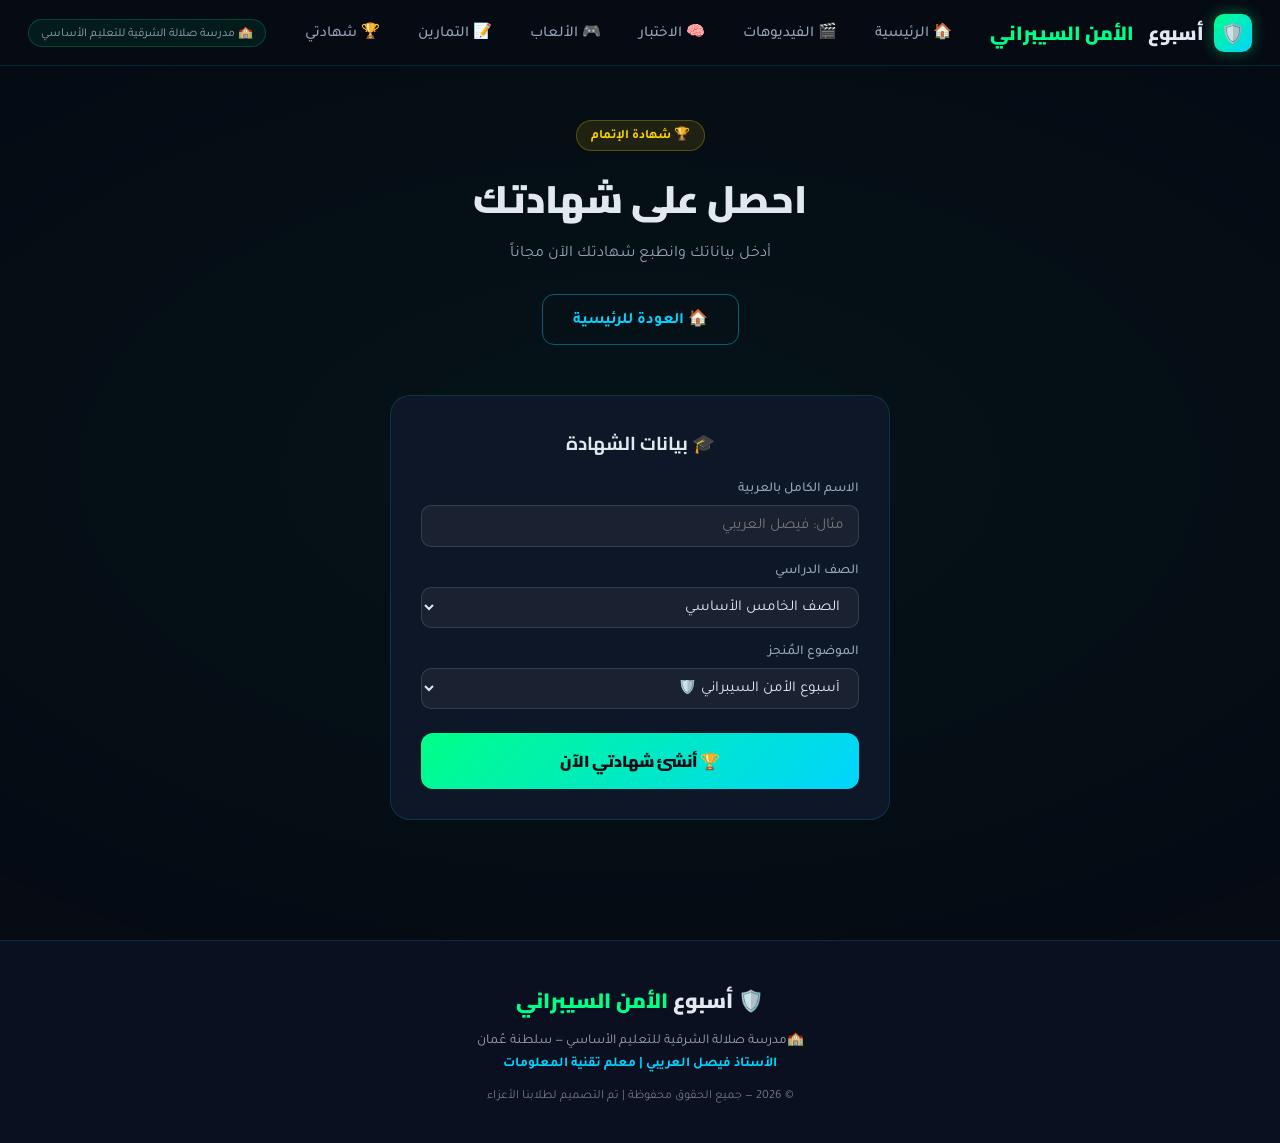
==== commit 77e97b18: "Update certificate.html" ====
--- a/pages/certificate.html
+++ b/pages/certificate.html
@@ -26,7 +26,7 @@
     <a href="exercises.html">📝 التمارين</a>
     <a href="certificate.html">🏆 شهادتي</a>
   </div>
-  <div class="nav-school">🏫 صلالة الشرقية للتعليم الأساسي</div>
+  <div class="nav-school">🏫 مدرسة صلالة الشرقية للتعليم الأساسي</div>
 </nav>
 
 <!-- CERTIFICATE SECTION -->
@@ -74,7 +74,7 @@
         <div class="cert-corner tr"></div>
         <div class="cert-corner bl"></div>
         <div class="cert-corner br"></div>
-        <div class="cert-school-name">🏫 صلالة الشرقية للتعليم الأساسي — سلطنة عُمان</div>
+        <div class="cert-school-name">🏫مدرسة صلالة الشرقية للتعليم الأساسي — سلطنة عُمان</div>
         <div class="cert-logo-big">🛡️</div>
         <div class="cert-title-ar">تُقدّم هذه الشهادة إلى</div>
         <div class="cert-main-title" id="certNameDisplay">اسم الطالب</div>
@@ -98,12 +98,12 @@
             <div style="font-size:.75rem;color:var(--text2);margin-bottom:4px">بتوجيه ورعاية</div>
             <div class="cert-teacher-name">الأستاذ فيصل العريبي</div>
             <div class="cert-teacher-title">معلم تقنية المعلومات</div>
-            <div class="cert-teacher-title">صلالة الشرقية للتعليم الأساسي</div>
+            <div class="cert-teacher-title"> مدرسة صلالة الشرقية للتعليم الأساسي</div>
           </div>
           <div class="cert-date">
             <div style="font-size:.75rem;color:var(--text2);margin-bottom:4px">تاريخ الإصدار</div>
             <div id="certDate" style="font-size:.85rem;font-weight:600"></div>
-            <div style="font-size:.7rem;color:var(--text2);margin-top:2px">1446هـ</div>
+            <div style="font-size:.7rem;color:var(--text2);margin-top:2px">1447هـ</div>
           </div>
         </div>
       </div>
@@ -118,7 +118,7 @@
 <!-- FOOTER -->
 <footer>
   <div class="footer-logo">🛡️ أسبوع <span>الأمن السيبراني</span></div>
-  <div class="footer-school">🏫 صلالة الشرقية للتعليم الأساسي — سلطنة عُمان</div>
+  <div class="footer-school">🏫مدرسة صلالة الشرقية للتعليم الأساسي — سلطنة عُمان </div>
   <div class="footer-teacher">الأستاذ فيصل العريبي | معلم تقنية المعلومات</div>
   <div class="footer-copy">© 2026 — جميع الحقوق محفوظة | تم التصميم  لطلابنا الأعزاء</div>
 </footer>
--- a/css/style.css
+++ b/css/style.css
@@ -317,12 +317,12 @@
 }
 .quiz-q-text{
   font-family:'Cairo',sans-serif;font-weight:700;font-size:1.15rem;
-  line-height:1.6;margin-bottom:24px;text-align:center;
+  line-height:1.6;margin-bottom:24px;text-align:center;color: #ffffff;
 }
 .quiz-q-emoji{font-size:2.5rem;text-align:center;margin-bottom:14px}
 .quiz-options{display:grid;grid-template-columns:1fr 1fr;gap:12px}
 .quiz-opt{
-  background:rgba(255,255,255,0.04);border:1.5px solid rgba(255,255,255,0.1);
+  background:rgba(255,255,255,0.04);border:1.5px solid rgba(255,255,255,0.1);color: #ffffff;
   border-radius:12px;padding:14px 18px;
   font-size:.95rem;font-weight:500;cursor:pointer;
   transition:.2s;text-align:right;
@@ -348,7 +348,7 @@
   font-family:'Tajawal',sans-serif;font-weight:700;font-size:.95rem;
   transition:.2s;
 }
-.btn-next{background:linear-gradient(135deg,var(--green),var(--cyan));color:#060b14}
+.btn-next{background:linear-gradient(135deg,var(--green),var(--cyan));color:#ffffff}
 .btn-next:hover{transform:translateY(-2px);box-shadow:0 5px 20px rgba(0,255,136,0.3)}
 .quiz-score-box{
   background:var(--card);border:1px solid var(--border);
